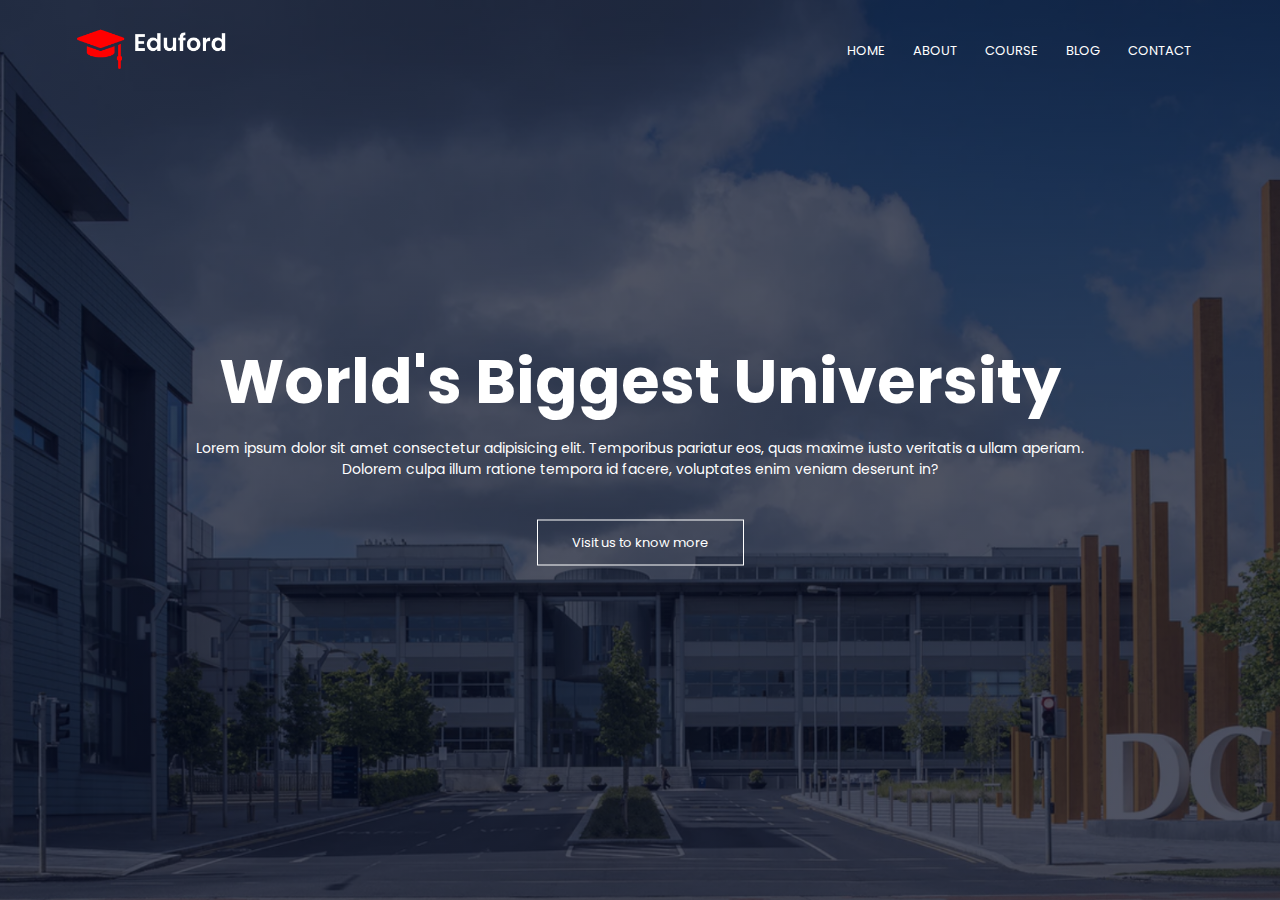
==== index.html @ 363f1b3e "Add files via upload" ====
<!DOCTYPE html>
<html lang="en">

<head>
    <!-- <meta charset="UTF-8"> -->
    <!-- <meta http-equiv="X-UA-Compatible" content="IE=edge"> -->
    <meta name="viewport" content="width=device-width, initial-scale=1.0">
    <title>University Website Design</title>
    <link rel="stylesheet" href="style.css">
    <link rel="preconnect" href="https://fonts.googleapis.com">
    <link rel="preconnect" href="https://fonts.gstatic.com" crossorigin>
    <link href="https://fonts.googleapis.com/css2?family=Poppins:wght@100;200;300;400;600;700&display=swap"
        rel="stylesheet">
    <link rel="stylesheet" href="css/all.css">
</head>

<body>
    <section class="header">
        <nav>
            <a href="index.html"><img src="images/logo.png"></a>
            <div class="nav-links" id="navLinks">
                <i class="fa fa-times" onclick="hideMenu()"></i>
                <ul>
                    <li><a href="">HOME</a></li>
                    <li><a href="">ABOUT</a></li>
                    <li><a href="">COURSE</a></li>
                    <li><a href="">BLOG</a></li>
                    <li><a href="">CONTACT</a></li>
                </ul>
            </div>
            <i class="fa fa-bars" onclick="showMenu()"></i>
        </nav>

        <div class="text-box">
            <h1>World's Biggest University</h1>
            <p>Lorem ipsum dolor sit amet consectetur adipisicing elit. Temporibus pariatur eos, quas maxime iusto
                veritatis a ullam aperiam. <br> Dolorem culpa illum ratione tempora id facere, voluptates enim veniam
                deserunt in?</p>
            <a href="" class="hero-btn">Visit us to know more</a>

        </div>
    </section>


    <!-- Javascript for Toggle Menu     -->
    <script>
        var navLinks = document.getElementById("navLinks");

        function showMenu() {
            navLinks.style.right = "0";
        }
        function hideMenu() {
            navLinks.style.right = "-200px";
        }
    </script>

</body>

</html>
---- style.css ----
*{
    margin: 0;
    padding: 0;
    font-family: 'Poppins', sans-serif;
}
.header{
    min-height: 100vh;
    width: 100%;
    background-image: linear-gradient(rgba(4,9,30,0.7),rgba(4,9,30,0.7)),url(images/banner.png);
    background-position: center;
    background-size: cover;
    position: relative;
}
nav{
    display: flex;
    padding: 2% 6%;
    justify-content: space-between;
    align-items: center;
}
nav img{
    width: 150px;
}
.nav-links{
    flex: 1;
    text-align: right;
}

.nav-links ul li{
    list-style: none;
    display: inline-block;
    padding: 8px 12px;
    position: relative;
}
.nav-links ul li a{
    color: #fff;
    text-decoration: none;
    font-size: 13px;
}
.nav-links ul li::after{
    content: '';
    width: 0%;
    height: 2px;
    background: #f44336;
    display: block;
    margin: auto;
    transition: 0.5s;
}
.nav-links ul li:hover::after{
    width: 100%;
}

.text-box{
    width: 90%;
    color: #fff;
    position: absolute;
    top: 50%;
    left: 50%;
    transform: translate(-50%,-50%);
    text-align: center;
}

.text-box h1{
    font-size: 62px;
}
.text-box p{
    margin: 10px 0 40px;
    font-size: 14px;
    color: #fff;
}

.hero-btn{
    display: inline-block;
    text-decoration: none;
    color: #fff;
    border: 1px solid #fff;
    padding: 12px 34px;
    font-size: 13px;
    background: transparent;
    position: relative;
    cursor: pointer;
}

.hero-btn:hover{
    border: 1px solid #f44336;
    background: #f44336;
    transition: 1s;
}

nav .fa{
    display: none;
}

@media(max-width: 700px){
    .text-box h1{
        font-size: 20px;
    }
    .nav-links ul li{
        display: block;
    }
    .nav-links{
        position: absolute;
        background: #f44336;
        height: 100vh;
        width: 200px;
        top: 0;
        right: -200px;
        text-align: left;
        z-index: 2;
        transition: 1s;
    }
    nav .fa{
        display: block;
        color: #fff;
        margin: 10px;
        font-size: 22px;
        cursor: pointer;
    }
    .nav-links ul{
        padding: 30px;
    }
}
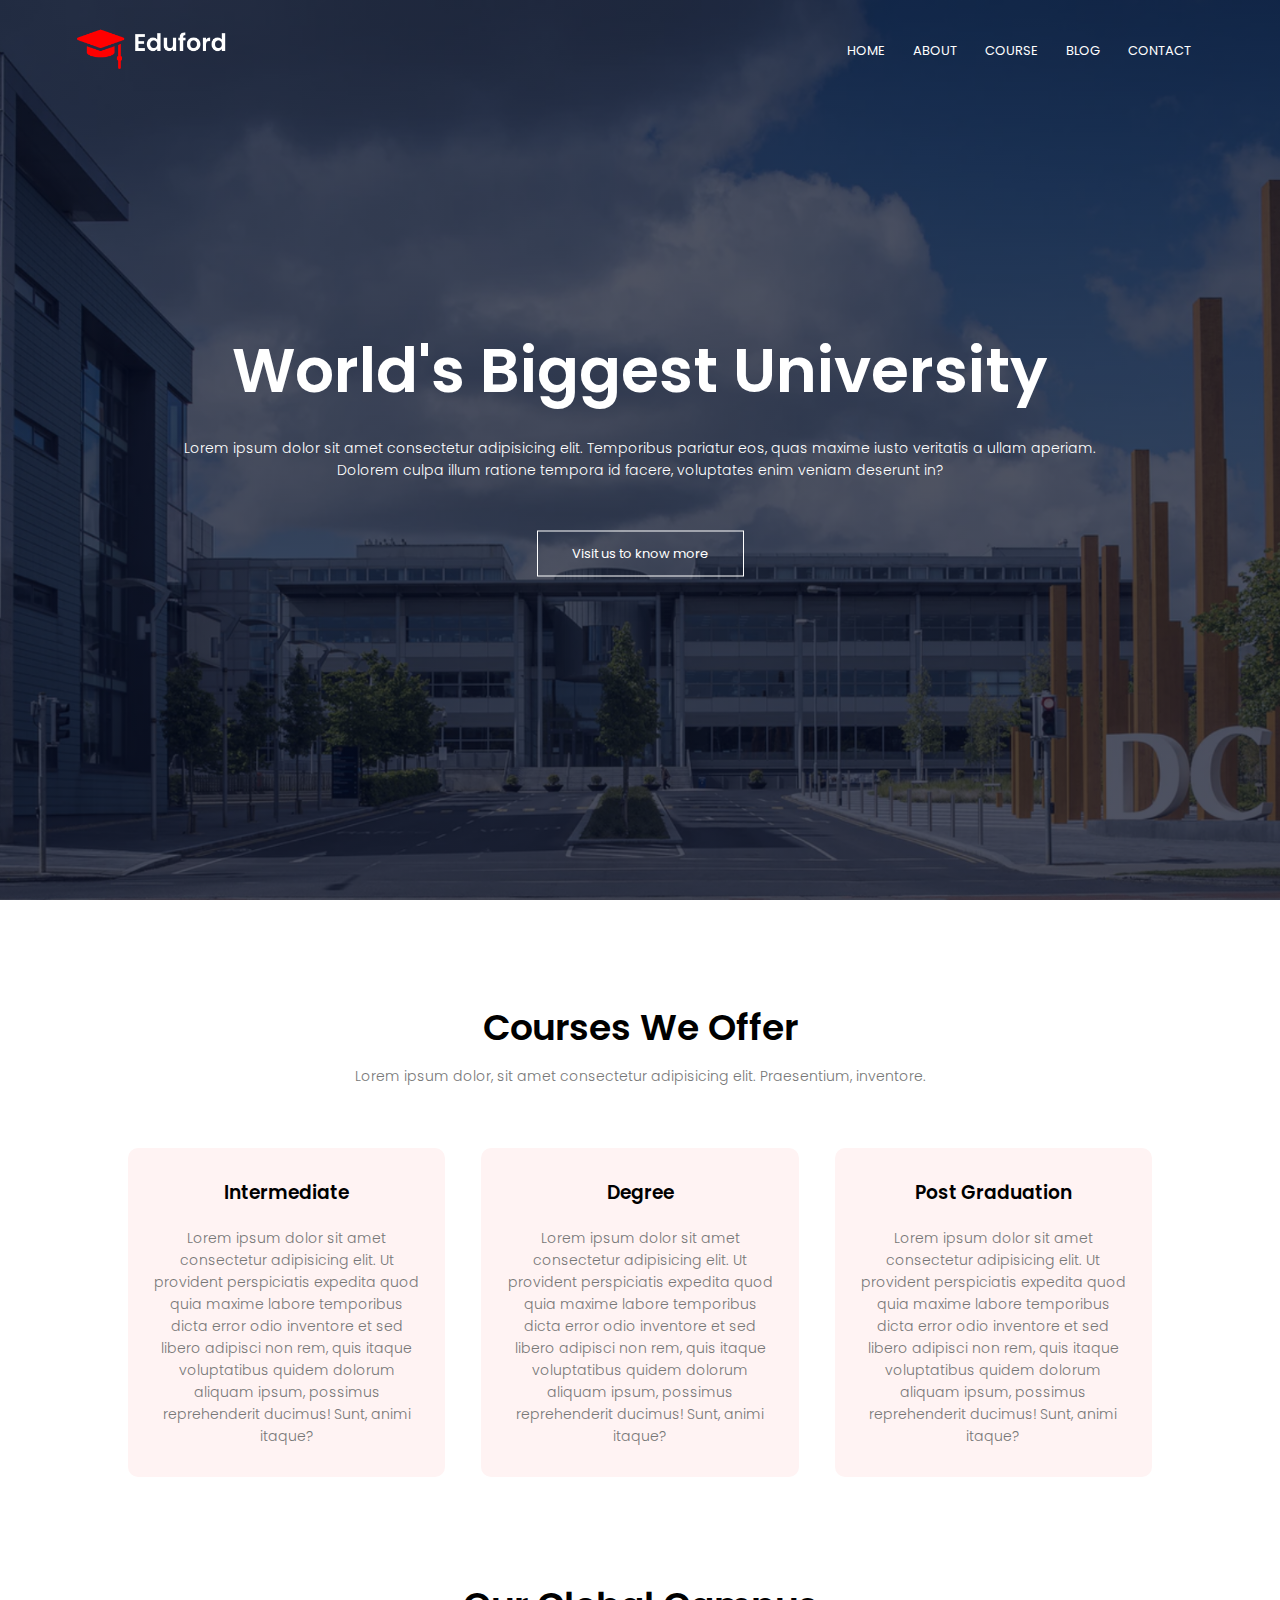
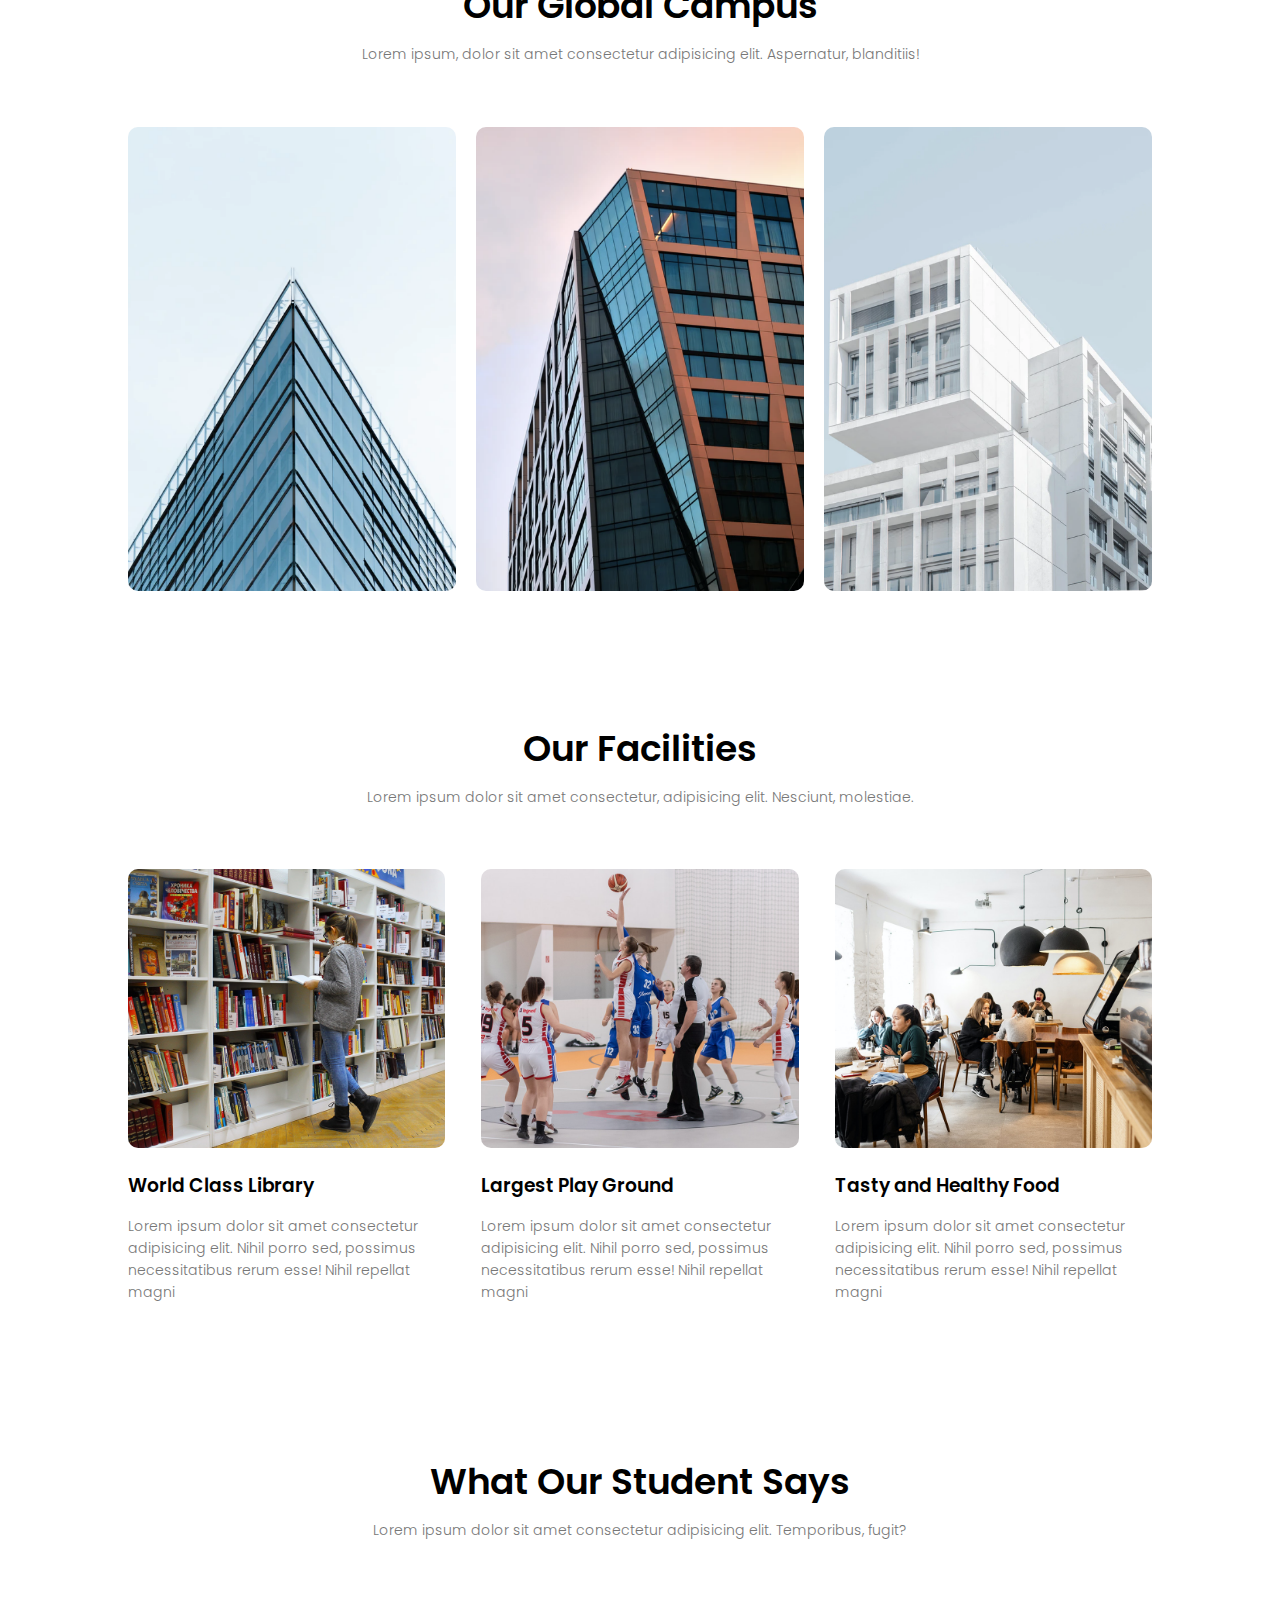
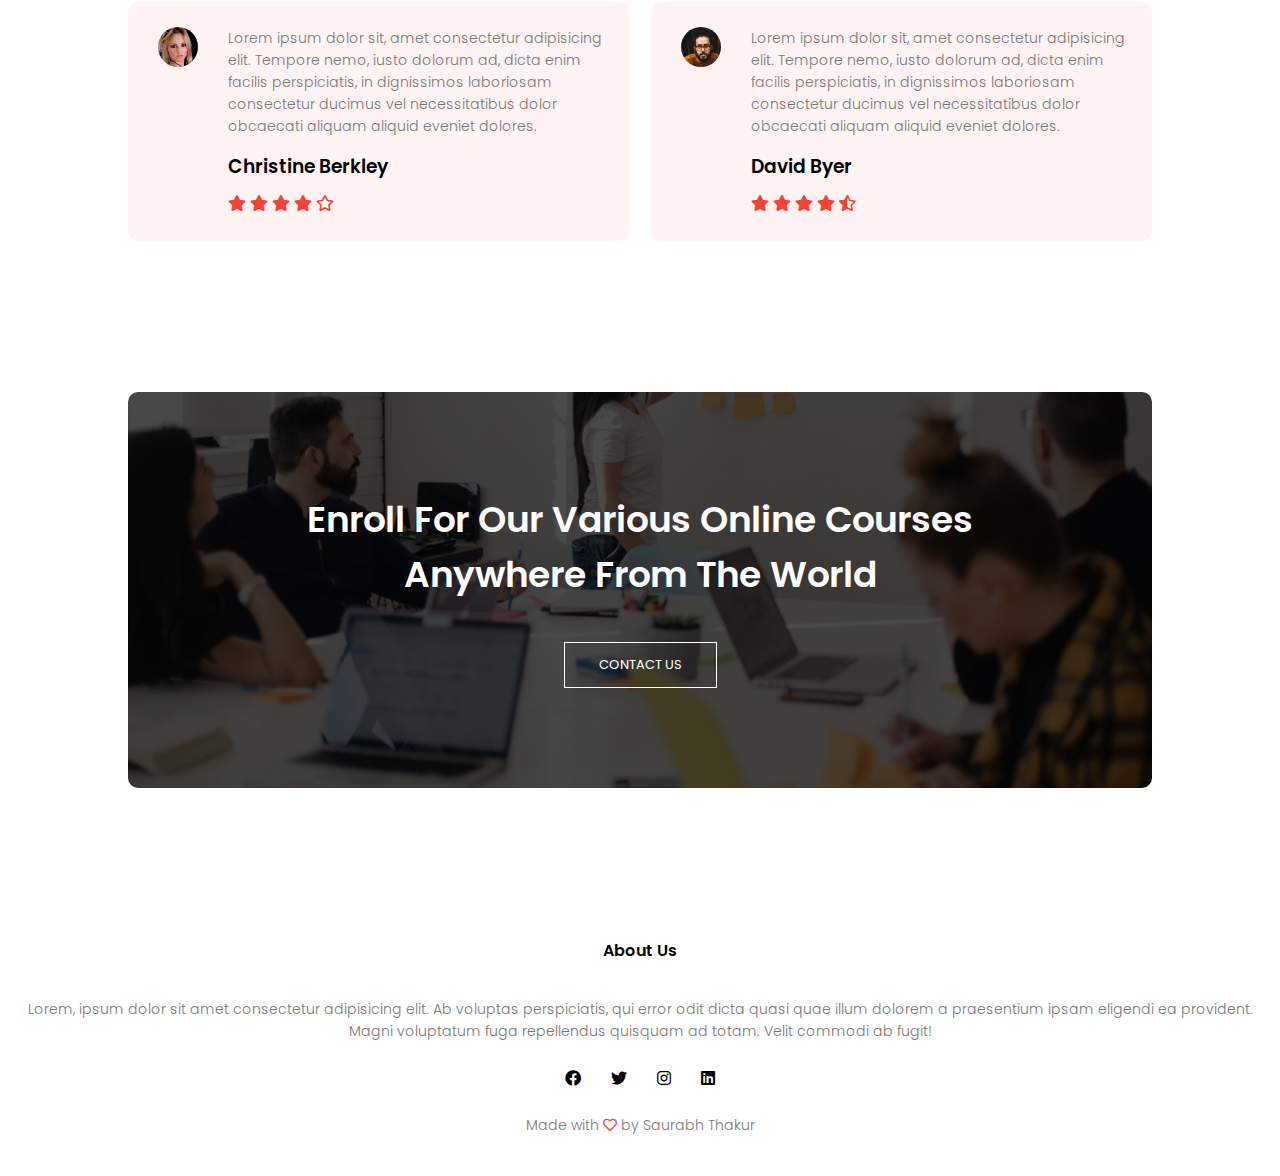
==== commit 4141e8d8: "Add files via upload" ====
--- a/index.html
+++ b/index.html
@@ -21,11 +21,11 @@
             <div class="nav-links" id="navLinks">
                 <i class="fa fa-times" onclick="hideMenu()"></i>
                 <ul>
-                    <li><a href="">HOME</a></li>
-                    <li><a href="">ABOUT</a></li>
-                    <li><a href="">COURSE</a></li>
-                    <li><a href="">BLOG</a></li>
-                    <li><a href="">CONTACT</a></li>
+                    <li><a href="index.html">HOME</a></li>
+                    <li><a href="about.html">ABOUT</a></li>
+                    <li><a href="course.html">COURSE</a></li>
+                    <li><a href="blog.html">BLOG</a></li>
+                    <li><a href="contact.html">CONTACT</a></li>
                 </ul>
             </div>
             <i class="fa fa-bars" onclick="showMenu()"></i>
@@ -41,6 +41,154 @@
         </div>
     </section>
 
+    <!--------- course --------->
+
+    <section class="course">
+        <h1>Courses We Offer</h1>
+        <p>Lorem ipsum dolor, sit amet consectetur adipisicing elit. Praesentium, inventore.</p>
+
+
+        <div class="row">
+            <div class="course-col">
+                <h3>Intermediate</h3>
+                <p>Lorem ipsum dolor sit amet consectetur adipisicing elit. Ut provident perspiciatis expedita quod quia
+                    maxime labore temporibus dicta error odio inventore et sed libero adipisci non rem, quis itaque
+                    voluptatibus quidem dolorum aliquam ipsum, possimus reprehenderit ducimus! Sunt, animi itaque?</p>
+            </div>
+            <div class="course-col">
+                <h3>Degree</h3>
+                <p>Lorem ipsum dolor sit amet consectetur adipisicing elit. Ut provident perspiciatis expedita quod quia
+                    maxime labore temporibus dicta error odio inventore et sed libero adipisci non rem, quis itaque
+                    voluptatibus quidem dolorum aliquam ipsum, possimus reprehenderit ducimus! Sunt, animi itaque?</p>
+            </div>
+            <div class="course-col">
+                <h3>Post Graduation</h3>
+                <p>Lorem ipsum dolor sit amet consectetur adipisicing elit. Ut provident perspiciatis expedita quod quia
+                    maxime labore temporibus dicta error odio inventore et sed libero adipisci non rem, quis itaque
+                    voluptatibus quidem dolorum aliquam ipsum, possimus reprehenderit ducimus! Sunt, animi itaque?</p>
+            </div>
+        </div>
+
+    </section>
+
+    <!-- -------campus------- -->
+    <section class="campus">
+        <h1>Our Global Campus</h1>
+        <p>Lorem ipsum, dolor sit amet consectetur adipisicing elit. Aspernatur, blanditiis!</p>
+
+        <div class="row">
+            <div class="campus-col">
+                <img src="images/london.png">
+                <div class="layer">
+                    <h3>LONDON</h3>
+                </div>
+            </div>
+            <div class="campus-col">
+                <img src="images/newyork.png">
+                <div class="layer">
+                    <h3>NEW YORK</h3>
+                </div>
+            </div>
+            <div class="campus-col">
+                <img src="images/washington.png">
+                <div class="layer">
+                    <h3>WASHINGTON</h3>
+                </div>
+            </div>
+        </div>
+    </section>
+
+    <!-- -------facilities------- -->
+    <section class="facilities">
+        <h1>Our Facilities</h1>
+        <p>Lorem ipsum dolor sit amet consectetur, adipisicing elit. Nesciunt, molestiae.</p>
+
+        <div class="row">
+            <div class="facilities-col">
+                <img src="images/library.png">
+                <h3>World Class Library</h3>
+                <p>Lorem ipsum dolor sit amet consectetur adipisicing elit. Nihil porro sed, possimus necessitatibus
+                    rerum esse! Nihil repellat magni</p>
+            </div>
+            <div class="facilities-col">
+                <img src="images/basketball.png">
+                <h3>Largest Play Ground</h3>
+                <p>Lorem ipsum dolor sit amet consectetur adipisicing elit. Nihil porro sed, possimus necessitatibus
+                    rerum esse! Nihil repellat magni</p>
+            </div>
+            <div class="facilities-col">
+                <img src="images/cafeteria.png">
+                <h3>Tasty and Healthy Food</h3>
+                <p>Lorem ipsum dolor sit amet consectetur adipisicing elit. Nihil porro sed, possimus necessitatibus
+                    rerum esse! Nihil repellat magni</p>
+            </div>
+        </div>
+    </section>
+
+    <!-- ---------- testimonials -------------- -->
+    <section class="testimonials">
+        <h1>What Our Student Says</h1>
+        <p>Lorem ipsum dolor sit amet consectetur adipisicing elit. Temporibus, fugit?</p>
+
+        <div class="row">
+            <div class="testimonials-col">
+                <img src="images/user1.jpg">
+                <div>
+                    <p>
+                        Lorem ipsum dolor sit, amet consectetur adipisicing elit. Tempore nemo, iusto dolorum ad, dicta
+                        enim facilis perspiciatis, in dignissimos laboriosam consectetur ducimus vel necessitatibus
+                        dolor obcaecati aliquam aliquid eveniet dolores.
+                    </p>
+                    <h3>Christine Berkley</h3>
+                    <i class="fas fa-star"></i>
+                    <i class="fas fa-star"></i>
+                    <i class="fas fa-star"></i>
+                    <i class="fas fa-star"></i>
+                    <i class="far fa-star"></i>
+                </div>
+            </div>
+            <div class="testimonials-col">
+                <img src="images/user2.jpg">
+                <div>
+                    <p>
+                        Lorem ipsum dolor sit, amet consectetur adipisicing elit. Tempore nemo, iusto dolorum ad, dicta
+                        enim facilis perspiciatis, in dignissimos laboriosam consectetur ducimus vel necessitatibus
+                        dolor obcaecati aliquam aliquid eveniet dolores.
+                    </p>
+                    <h3>David Byer</h3>
+                    <i class="fas fa-star"></i>
+                    <i class="fas fa-star"></i>
+                    <i class="fas fa-star"></i>
+                    <i class="fas fa-star"></i>
+                    <i class="fas fa-star-half-alt"></i>
+                </div>
+            </div>
+        </div>
+    </section>
+
+
+
+    <!-- ----------------Call To Action---------------- -->
+    <section class="cta">
+        <h1>Enroll For Our Various Online Courses <br> Anywhere From The World</h1>
+        <a href="" class="hero-btn">CONTACT US</a>
+    </section>
+
+
+    <!-- --------------------Footer ------------------- -->
+    <section class="footer">
+        <h4>About Us</h4>
+        <p>Lorem, ipsum dolor sit amet consectetur adipisicing elit. Ab voluptas perspiciatis, qui error odit dicta
+            quasi quae illum dolorem a praesentium ipsam eligendi ea provident.<br> Magni voluptatum fuga repellendus
+            quisquam ad totam. Velit commodi ab fugit!</p>
+        <div class="icons">
+            <i class="fab fa-facebook"></i>
+            <i class="fab fa-twitter"></i>
+            <i class="fab fa-instagram"></i>
+            <i class="fab fa-linkedin"></i>
+        </div>   
+        <p>Made with <i class="far fa-heart"></i> by Saurabh Thakur</p> 
+    </section>
 
     <!-- Javascript for Toggle Menu     -->
     <script>
--- a/style.css
+++ b/style.css
@@ -98,7 +98,7 @@
         display: block;
     }
     .nav-links{
-        position: absolute;
+        position: fixed;
         background: #f44336;
         height: 100vh;
         width: 200px;
@@ -118,6 +118,417 @@
     .nav-links ul{
         padding: 30px;
     }
-}
-
-
+
+}
+
+
+/* ------------course------------ */
+.course{
+    width: 80%;
+    margin: auto;
+    text-align: center;
+    padding-top: 100px;
+}
+
+h1{
+    font-size: 36px;
+    font-weight: 600;
+}
+p{
+    color: #777;
+    font-size: 14px;
+    font-weight: 300;
+    line-height: 22px;
+    padding: 10px;
+}
+
+.row{
+    margin-top: 5%;
+    display: flex;
+    justify-content: space-between;
+}
+.course-col{
+    flex-basis: 31%;
+    background: #fff3f3;
+    border-radius: 10px;
+    margin-bottom: 5%;
+    padding: 20px 12px;
+    box-sizing: border-box;
+    transition: 0.5s;
+}
+
+h3{
+    text-align: center;
+    font-weight: 600;
+    margin: 10px 0;
+}
+.course-col:hover{
+    box-shadow: 0 0 20px 0px rgba(0,0,0,0.2);
+}
+
+@media(max-width: 700px){
+    .row{
+        flex-direction: column;
+    }
+}
+
+
+/* -------campus------- */
+
+.campus{
+    width: 80%;
+    margin: auto;
+    text-align: center;
+    padding-top: 50px;
+}
+
+
+.campus-col{
+    flex-basis: 32%;
+    border-radius: 10px;
+    margin-bottom: 30px;
+    position: relative;
+    overflow: hidden;
+}
+.campus-col img{
+    width: 100%;
+    display: block;
+}
+
+.layer{
+    height: 100%;
+    width: 100%;
+    position: absolute;
+    top: 0;
+    left: 0;
+    transition: 0.5s;
+}
+.layer:hover{
+    background: rgba(0,0,226,0.25);
+}
+
+.layer h3{
+    width: 100%;
+    font-weight: 500;
+    color: #fff;
+    font-size: 36px;
+    bottom: 0;
+    left: 50%;
+    transform: translateX(-50%);
+    position: absolute;
+    opacity: 0;
+    transition: 0.5s;
+}
+
+.layer:hover h3{
+    bottom: 49%;
+    opacity: 1;
+}
+
+
+/* --------Facilities------- */
+
+.facilities{
+    width: 80%;
+    margin: auto;
+    text-align: center;
+    padding-top: 100px;
+}
+
+
+.facilities-col{
+    flex-basis: 31%;
+    border-radius: 10px;
+    margin-bottom: 5%;
+    text-align: left;
+}
+.facilities-col img{
+    width: 100%;
+    border-radius: 10px;
+}
+
+.facilities-col p{
+    padding: 0;
+}
+.facilities-col h3{
+    margin-top: 16px;
+    margin-bottom: 15px;
+    text-align: left;
+}
+
+
+/* ------------testimonials---------------- */
+.testimonials{
+    width: 80%;
+    margin: auto;
+    padding-top: 100px;
+    text-align: center;
+}
+
+.testimonials-col{
+    flex-basis: 44%;
+    border-radius: 10px;
+    margin-bottom: 5%;
+    text-align: left;
+    background: #fff3f3;
+    padding: 25px;
+    cursor: pointer;
+    display: flex;
+}
+.testimonials-col img{
+    height: 40px;
+    margin-left: 5px;
+    margin-right: 30px;
+    border-radius: 50%;
+}
+
+.testimonials-col p{
+    padding: 0;
+}
+.testimonials-col h3{
+    margin-top: 15px;
+    text-align: left;
+}
+.testimonials-col .far{
+    color: #f44336;
+}
+.testimonials-col .fas{
+    color: #f44336;
+}
+@media(max-width: 700px){
+    .testimonials-col img{
+        margin-left: 0px;
+        margin-right: 15px;
+    }
+}
+
+
+/* -------------Call To Action ---------------- */
+.cta{
+    margin: 100px auto;
+    width: 80%;
+    background-image: linear-gradient(rgba(0,0,0,0.7),rgba(0,0,0,0.7)),url(images/banner2.jpg);
+    background-position:center;
+    background-size: cover;
+    border-radius: 10px;
+    text-align: center;
+    padding: 100px 0;
+}
+.cta h1{
+    color: #fff;
+    margin-bottom: 40px;
+    padding: 0;
+}
+
+@media(max-width:700px){
+    .cta h1{
+        font-size: 24px;;
+    }
+}
+
+
+/* ---------------------Footer----------------------- */
+.footer{
+    width: 100%;
+    text-align: center;
+    padding: 30px 0;
+}
+.footer h4{
+    margin-bottom: 25px;
+    margin-top: 20px;
+    font-weight: 600;
+}
+
+.icons .fab{
+    color: #000;
+    margin: 0 13px;
+    cursor: pointer;
+    padding: 18px 0;
+}
+.fa-heart {
+    color: #f44336;
+}
+
+
+
+/* ------------------------------------------------------About Us Page-------------------------------------------------------------- */
+.sub-header{
+    height: 50vh;
+    width: 100%;
+    background-image: linear-gradient(rgba(4,9,30,0.7),rgba(4,9,30,0.7)),url(images/background.jpg);
+    background-position: center;
+    background-size: cover;
+    text-align: center;
+    color: #fff;
+}
+
+.sub-header h1{
+    margin-top: 100px;
+} 
+
+.about-us{
+    width: 80%;
+    margin: auto;
+    padding-top: 80px;
+    padding-bottom: 50px;
+}
+.about-col{
+    flex-basis: 48%;
+    padding: 30px 2px;
+}
+.about-col img{
+    width: 100%;
+}
+.about-col h1{
+    padding-top: 0;
+}
+.about-col p{
+    padding: 15px 0 25px;
+}
+
+.red-btn{
+    border: 1px solid #f44336;
+    background: transparent;
+    color: #f44336;
+}
+.red-btn:hover{
+    color: #fff;
+}
+
+/* ------------------------------------------------------Blog Page-------------------------------------------------------------- */
+.blog-content{
+    width: 80%;
+    margin: auto;
+    padding: 60px 0;
+}
+.blog-left{
+    flex-basis: 65%;
+}
+.blog-left img{
+    width: 100%;
+}
+.blog-left h2{
+    color: #222;
+    font-weight: 600;
+    margin: 30px 0;
+}
+.blog-left p{
+    color: #999;
+    padding: 0;
+}
+
+.blog-right{
+    flex-basis: 32%;
+}
+.blog-right h3{
+    background: #f44336;
+    color: #fff;
+    padding: 7px 0;
+    font-size: 16px;
+    margin-bottom: 20px;
+}
+.blog-right div{
+    display: flex;
+    align-items: center;
+    justify-content: space-between;
+    color: #555;
+    padding: 8px;
+    box-sizing: border-box;
+}
+.comment-box{
+    border: 1px solid #ccc;
+    margin: 50px 0;
+    padding: 10px 20px;
+}
+.comment-box h3{
+    text-align: left;
+}
+.comment-form input, .comment-form textarea{
+    width: 100%;
+    padding: 10px;
+    margin: 15px 0;
+    box-sizing: border-box;
+    border: none;
+    outline: none;
+    background: #f0f0f0;
+}
+.comment-form button{
+margin: 10px 0;
+}
+
+@media(max-width:700px){
+    .sub-header h1{
+        font-size: 24px;
+    }
+}
+
+
+
+/* ---------------------------------------------------Contact Us Page ------------------------------------------------ */
+.location{
+    width: 80%;
+    margin: auto;
+    padding: 80px 0;
+}
+.location iframe{
+    width: 100%;
+}
+.contact-us{
+    width: 80%;
+    margin: auto;
+}
+.contact-col{
+    flex-basis: 48%;
+    margin-bottom: 30px;
+}
+.contact-col div{
+    display: flex;
+    align-items: center;
+    margin-bottom: 40px;
+}
+.contact-col div .fas{
+    font-size: 28px;
+    color: #f44336;
+    margin: 10px;
+    margin-right: 30px;
+}
+.campus-col div p{
+    padding: 0;
+}
+.contact-col div h5{
+    font-size: 20px;
+    margin-bottom: 5px;
+    color: #555;
+    font-weight: 400;
+}
+.contact-col input, .contact-col textarea{
+    width: 100%;
+    padding: 15px;
+    margin-bottom: 17px;
+    outline: none;
+    border: 1px solid #ccc;
+    box-sizing: border-box;
+}
+
+
+
+
+
+
+
+
+
+
+
+
+
+
+
+
+
+
+
+
+
+
+
